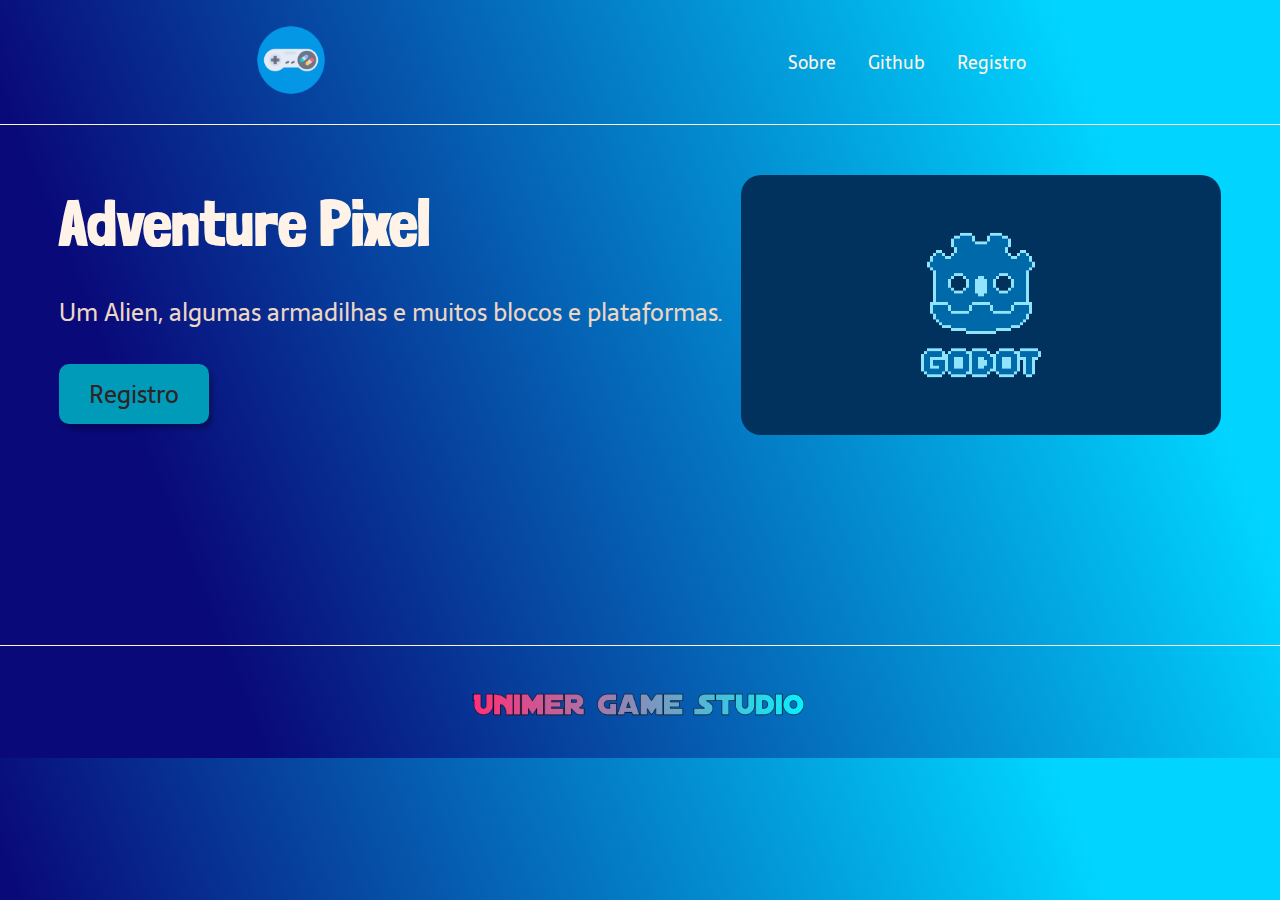
==== index.html @ 0158b268 "first commit" ====
<!DOCTYPE html>
<html lang="pt-BR">

<head>
  <meta charset="UTF-8">
  <meta name="viewport" content="width=device-width, initial-scale=1.0">
  <meta name="description" content="Um bot que irá moderar e deixar a sua comunidade segura de um jeito fácil!">
  <title>Adventure Pixel 2D</title>
  <link rel="stylesheet" type="text/css" href="style.css">
  <script type="text/javascript" src="script.js"></script>
</head>

<body>
  <header class="cabecalho">
      <a href="/index.html">
        <img class="cabecalho-imagem" src="assets/logo.png" alt="Logo da comunidade Ballerini">
      </a>    
      <nav class="cabecalho-menu">
      <a class="cabecalho-menu-item" href="#">Sobre</a>
      <a class="cabecalho-menu-item" href="https://github.com/krzgvfs/AdPixel2D">Github</a>
      <a class="cabecalho-menu-item" href="/registro.html">Registro</a>
    </nav>
  </header>

  <main class="conteudo">
    <section class="conteudo-principal">
      <div class="conteudo-principal-escrito">
        <h1 class="conteudo-principal-escrito-titulo">Adventure Pixel</h1>
        <h2 class="conteudo-principal-escrito-subtitulo">Um Alien, algumas armadilhas e muitos blocos e plataformas.</h2>
        <button class="conteudo-principal-escrito-botao">Registro</button>
      </div>
      <img class="conteudo-principal-imagem"src="assets/corpo.gif" width=100% alt="Imagem da Balle Bot">
    </section>
  </main>

  <footer class="rodape">
    <img class="rodape-imagem" src="/assets/rodape.png">
  </footer>
</body>

</html>
---- style.css ----
@import url('https://fonts.googleapis.com/css2?family=Righteous&family=Sarala:wght@400;700&display=swap');
@import url('https://fonts.googleapis.com/css2?family=Londrina+Solid&display=swap');

* {
  margin: 0;
  padding: 0;
  box-sizing: border-box;
  text-decoration: none;
}

body {
  font-size: 100%;
  background: linear-gradient(68.15deg, #090979 16.62%, #00d4ff 85.61%);
}

.cabecalho {
  display: flex;
  flex-direction: row;
  align-items: center;
  justify-content: space-around;
  padding: 24px;
}

.cabecalho-imagem {
  height: 72px;
}

.cabecalho-menu {
  display: flex;
  gap: 32px;
}

.cabecalho-menu-item {
  font-family: 'Sarala', sans-serif;
  color: #FFF2E7;
  font-weight: 400;
  font-size: 18px
}

.conteudo {
  margin-bottom: 48px;
  border-top: 0.4px solid #FFF2E7;
  margin-bottom: 160px;
}

.conteudo-principal {
  display: flex;
  flex-direction: row;
  align-items: center;
  justify-content: space-around;
  padding: 50px;
}

.conteudo-principal-imagem {
  width: 480px;
  height: 260px;
  border-radius: 20px;
}

.conteudo-principal-escrito {
  display: flex;
  flex-direction: column;
  gap: 32px;
}

.conteudo-principal-escrito-titulo {
  font-family: 'Londrina Solid', cursive;
  font-weight: 700;
  font-size: 64px;
  color: #FFF2E7;
}

.conteudo-principal-escrito-subtitulo {
  font-family: 'Sarala', sans-serif;
  font-weight: 400;
  font-size: 24px;
  color: #ECD6C4;
}

.conteudo-principal-escrito-botao {
  background-color: #019bba;
  width: 150px;
  height: 60px;
  border: none;
  box-shadow: 4px 5px 4px rgba(0, 0, 0, 0.25);
  border-radius: 10px;
  font-family: 'Sarala', sans-serif;
  font-weight: 400;
  font-size: 24px;
  color: #2F2325;
}

.conteudo-principal-escrito-botao:hover {
  background-color: rgba(236, 214, 196, 0.53);
}


.conteudo-secundario {
  display: flex;
  flex-direction: column;
  align-items: center;
  gap: 24px;
  margin-top: 48px;
  margin-bottom: 100px;}

.conteudo-secundario-titulo {
  border-top: 0.4px solid #FFF2E7;
  padding-top: 48px;
  font-family: 'Righteous', cursive;
  font-weight: 400;
  font-size: 24px;
  color: #FFF2EF;
  margin-bottom: 16px;
}

.conteudo-secundario-paragrafo {
  font-family: 'Sarala', sans-serif;
  font-weight: 300;
  font-size: 18px;
  color: #ECD6C4;
}

.rodape {
    padding: 32px;
    border-top: 0.4px solid #FFF2E7;
}

.rodape-imagem {
  height: 48px;
  display: block;
  margin: 0 auto;
}
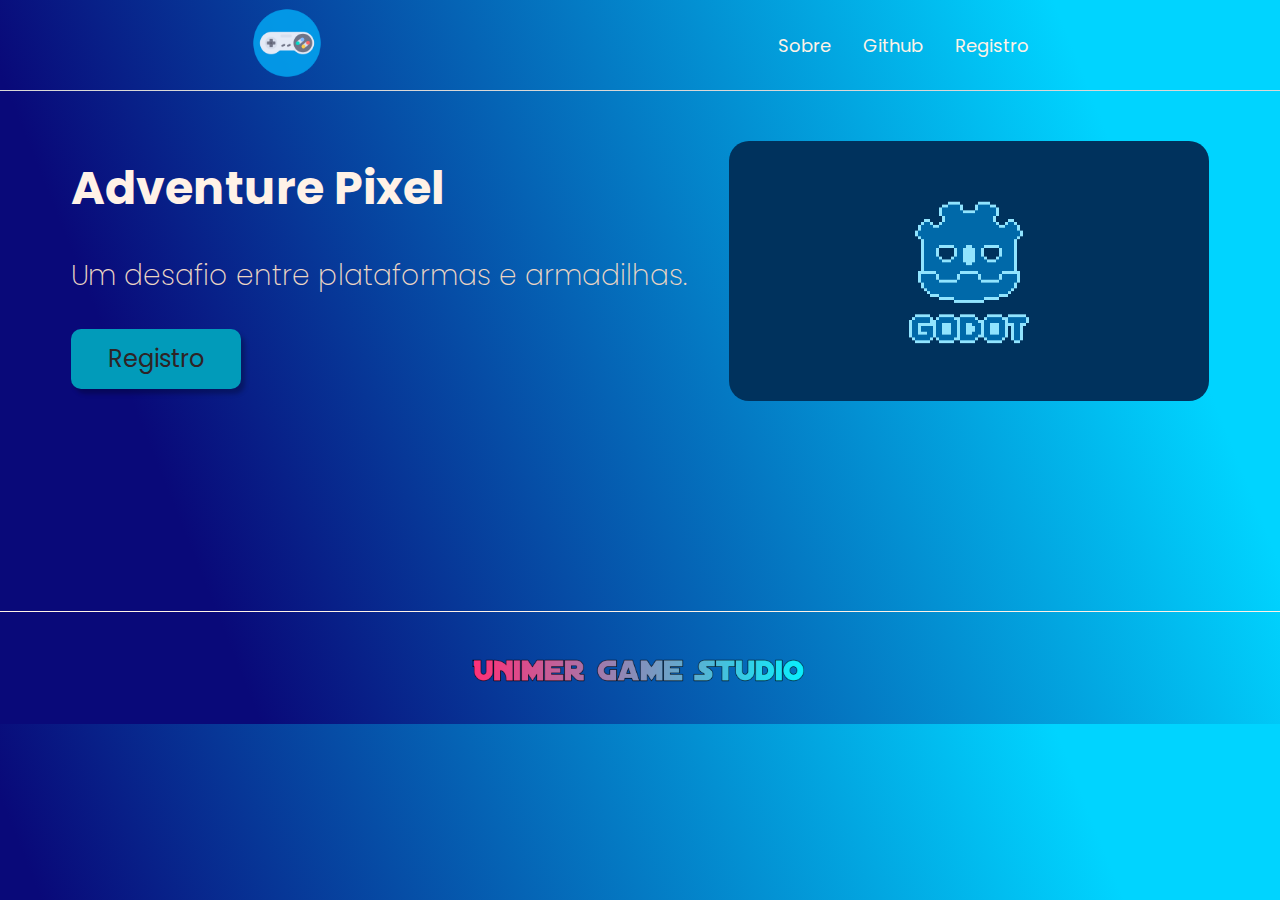
==== commit b05a2b69: "Ajustes" ====
--- a/index.html
+++ b/index.html
@@ -5,36 +5,36 @@
   <meta charset="UTF-8">
   <meta name="viewport" content="width=device-width, initial-scale=1.0">
   <meta name="description" content="Um bot que irá moderar e deixar a sua comunidade segura de um jeito fácil!">
-  <title>Adventure Pixel 2D</title>
-  <link rel="stylesheet" type="text/css" href="style.css">
-  <script type="text/javascript" src="script.js"></script>
+  <title>Adventure Pixel</title>
+  <link rel="stylesheet" type="text/css" href="css/style.css">
 </head>
 
 <body>
-  <header class="cabecalho">
+
+  <header class="header">
       <a href="/index.html">
-        <img class="cabecalho-imagem" src="assets/logo.png" alt="Logo da comunidade Ballerini">
+        <img src="assets/logo.png" alt="Logo da comunidade Ballerini">
       </a>    
-      <nav class="cabecalho-menu">
-      <a class="cabecalho-menu-item" href="#">Sobre</a>
-      <a class="cabecalho-menu-item" href="https://github.com/krzgvfs/AdPixel2D">Github</a>
-      <a class="cabecalho-menu-item" href="/registro.html">Registro</a>
+      <nav>
+        <a href="#">Sobre</a>
+        <a href="https://github.com/krzgvfs/AdPixel2D">Github</a>
+        <a href="registro.html">Registro</a>
     </nav>
   </header>
 
-  <main class="conteudo">
-    <section class="conteudo-principal">
-      <div class="conteudo-principal-escrito">
-        <h1 class="conteudo-principal-escrito-titulo">Adventure Pixel</h1>
-        <h2 class="conteudo-principal-escrito-subtitulo">Um Alien, algumas armadilhas e muitos blocos e plataformas.</h2>
-        <button class="conteudo-principal-escrito-botao">Registro</button>
+  <main class="main">
+    <section>
+      <div>
+        <h1>Adventure Pixel</h1>
+        <h2>Um desafio entre plataformas e armadilhas.</h2>
+        <button>Registro</button>
       </div>
-      <img class="conteudo-principal-imagem"src="assets/corpo.gif" width=100% alt="Imagem da Balle Bot">
+      <img src="assets/corpo.gif" width=100% alt="Imagem Advanture Pixel">
     </section>
   </main>
 
-  <footer class="rodape">
-    <img class="rodape-imagem" src="/assets/rodape.png">
+  <footer class="footer">
+    <img src="assets/rodape.png">
   </footer>
 </body>
 
--- a/css/style.css
+++ b/css/style.css
@@ -0,0 +1,108 @@
+@import url('https://fonts.googleapis.com/css2?family=Poppins:wght@200;400;700&display=swap');
+
+* {
+  margin: 0;
+  padding: 0;
+  box-sizing: border-box;
+  text-decoration: none;
+}
+
+body {
+  font-size: 100%;
+  background: linear-gradient(68.15deg, #090979 16.62%, #00d4ff 85.61%);
+}
+
+.header {
+  display: flex;
+  flex-direction: row;
+  align-items: center;
+  justify-content: space-around;
+  padding: 24px;
+  height: 90px;
+}
+
+.header a img {
+  height: 72px;
+}
+
+.header nav {
+  display: flex;
+  gap: 32px;
+}
+
+.header nav a {
+  font-family: 'Poppins', sans-serif;
+  color: #FFF2E7;
+  font-weight: 400;
+  font-size: 18px
+}
+
+.main {
+  margin-bottom: 48px;
+  border-top: 0.4px solid hsl(20, 4%, 85%);
+}
+
+.main section {
+  display: flex;
+  flex-direction: row;
+  align-items: center;
+  justify-content: space-around;
+  padding: 50px;
+  margin-bottom: 160px ;
+}
+
+.main section img {
+  width: 480px;
+  height: 260px;
+  border-radius: 20px;
+}
+
+.main section div {
+  font-family: 'Poppins', sans-serif;
+  font-weight: 200;
+  display: flex;
+  flex-direction: column;
+  gap: 32px;
+}
+
+.main section div h1 {
+  font-family: 'Poppins', sans-serif;
+  font-weight: 700;
+  font-size: 46px;
+  color: #FFF2E7;
+}
+
+.main section div h2 {
+  font-family: 'Poppins', sans-serif;
+  font-weight: 200;
+  font-size: 28px;
+  color: #ECD6C4;
+}
+
+.main section button {
+  background-color: #019bba;
+  width: 170px;
+  height: 60px;
+  border: none;
+  box-shadow: 4px 5px 4px rgba(0, 0, 0, 0.25);
+  border-radius: 10px;
+  font-family: 'Poppins', sans-serif;
+  font-weight: 400;
+  font-size: 24px;
+  color: #2F2325;
+}
+
+.main section button:hover {
+  background-color: rgba(236, 214, 196, 0.53);
+}
+
+.footer {
+    padding: 32px;
+    border-top: 0.4px solid #FFF2E7;
+}
+
+.footer img {
+  height: 48px;
+  display: block;
+  margin: 0 auto;
+}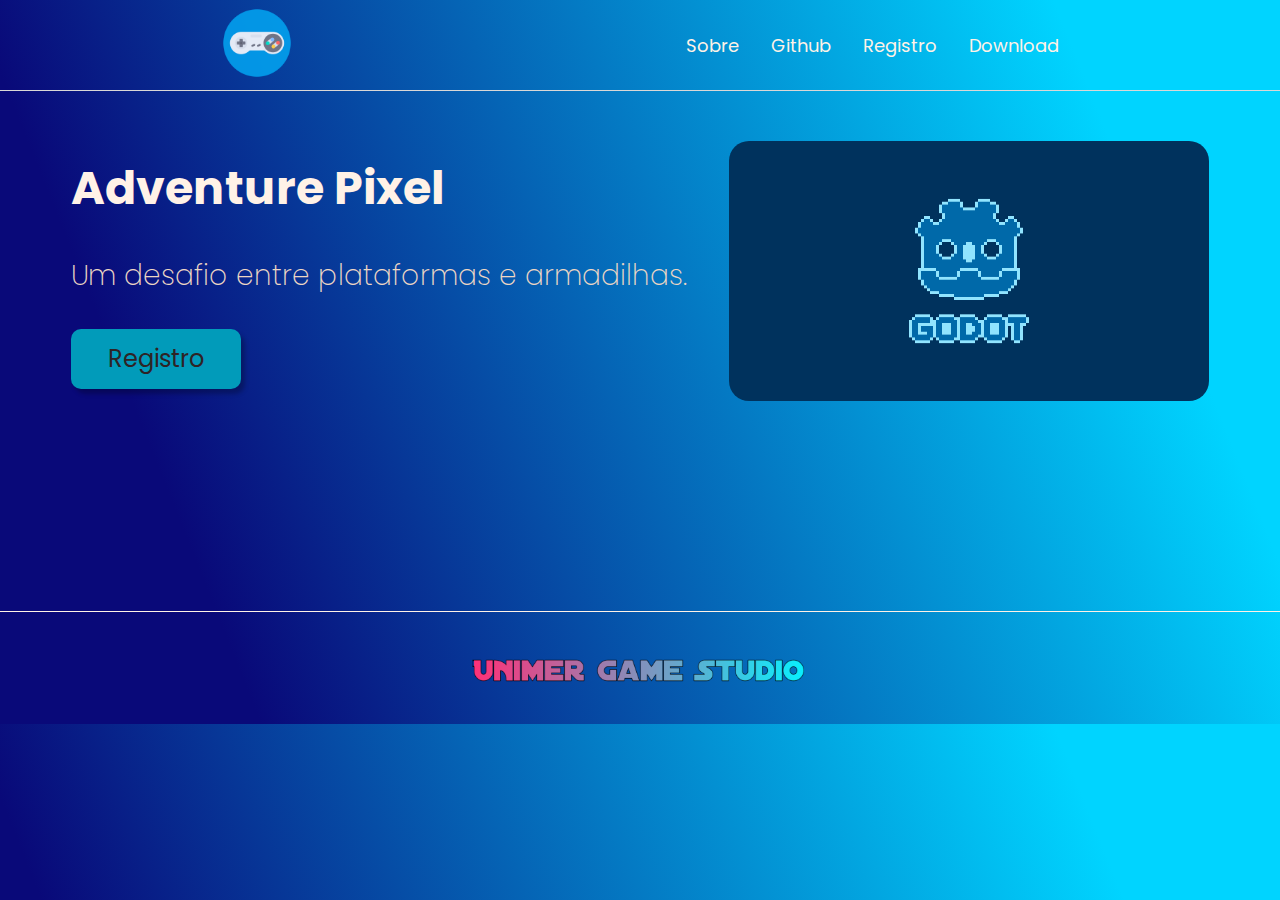
==== commit c3686b1f: "releases" ====
--- a/index.html
+++ b/index.html
@@ -19,6 +19,7 @@
         <a href="#">Sobre</a>
         <a href="https://github.com/krzgvfs/AdPixel2D">Github</a>
         <a href="registro.html">Registro</a>
+        <a href="https://github.com/krzgvfs/Adventure-Pixel/releases/tag/AdPixel-Realiases">Download</a>
     </nav>
   </header>
 
